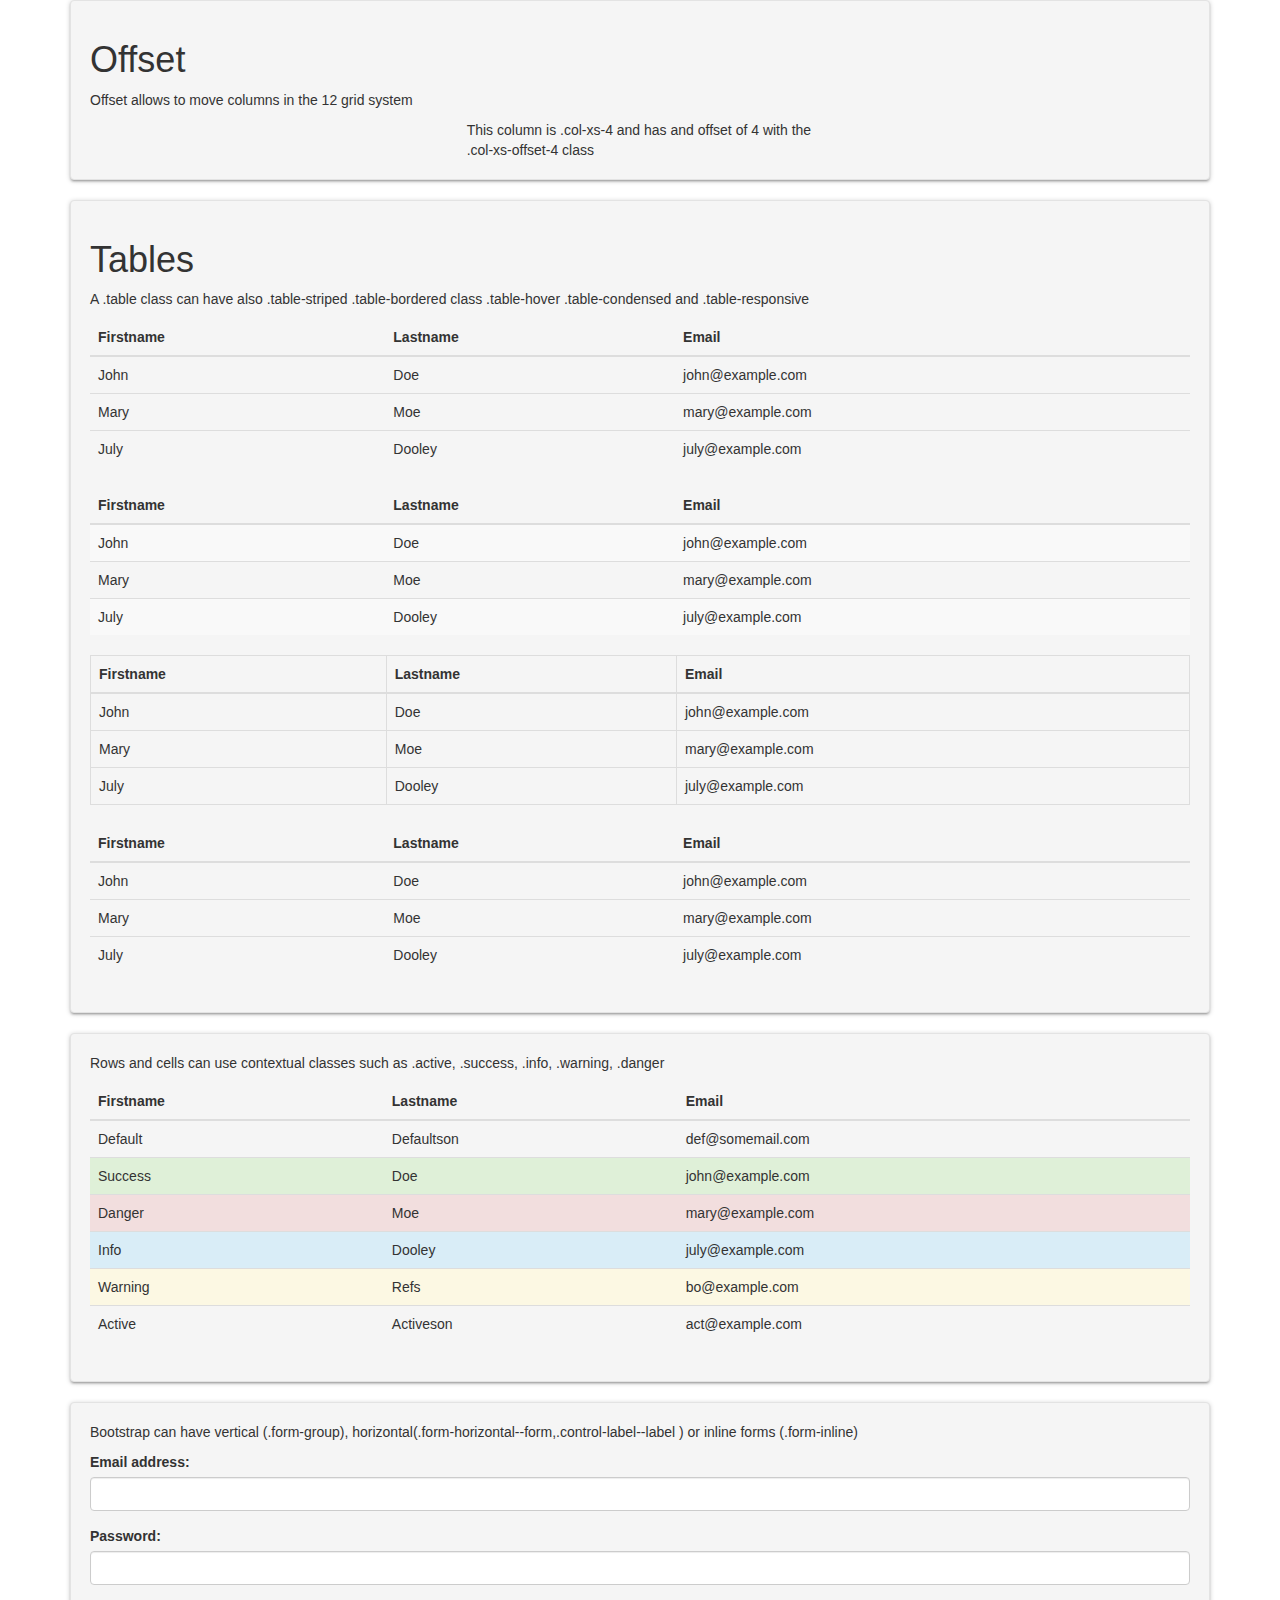
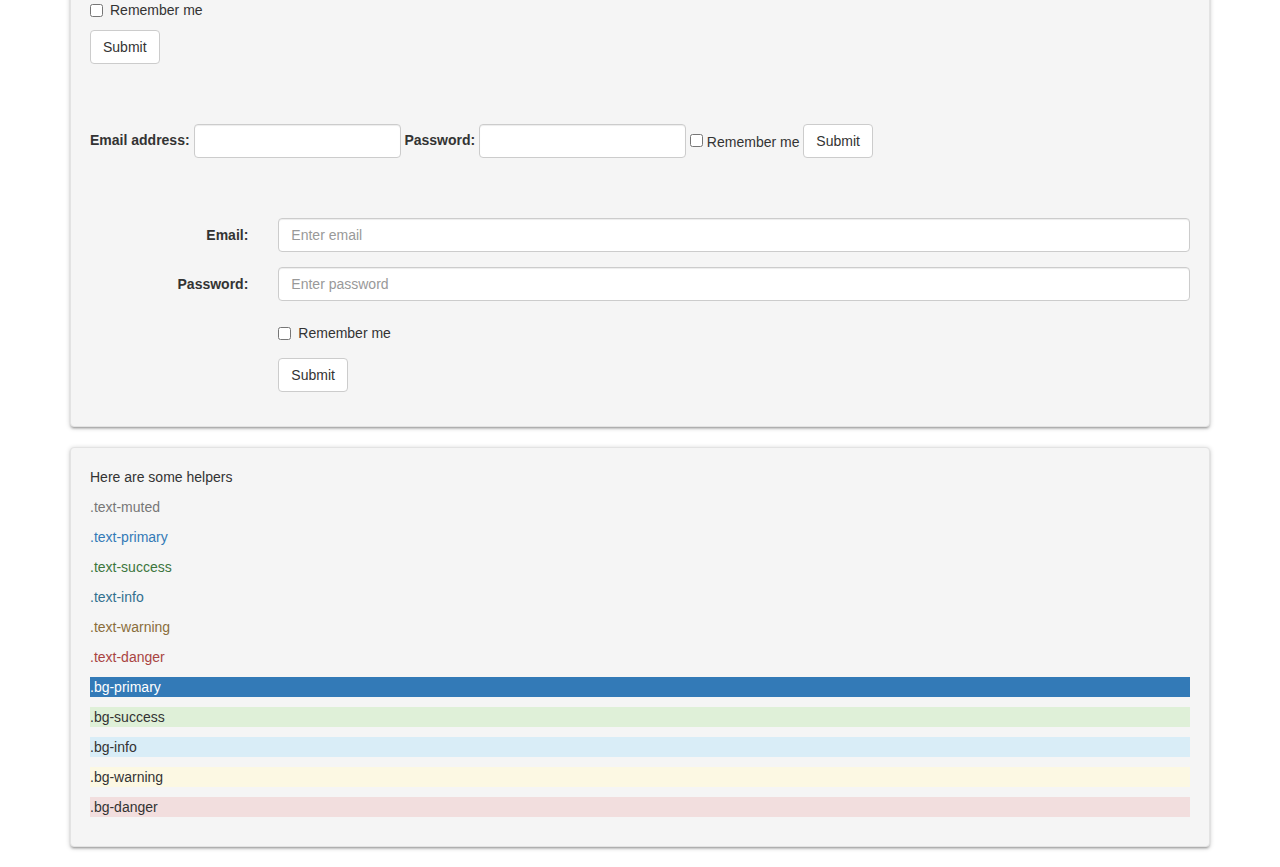
==== src/index.html @ 6f0fe5f9 "update 2" ====
<!DOCTYPE html>
<html lang="en">

<head>
    <meta charset="utf-8">
    <meta http-equiv="X-UA-Compatible" content="IE=edge">
    <meta name="viewport" content="width=device-width, initial-scale=1">
    <!-- The above 3 meta tags *must* come first in the head; any other head content must come *after* these tags -->
    <title>Bootstrap 101 Template</title>

    <!-- Bootstrap -->
    <link rel="stylesheet" href="https://maxcdn.bootstrapcdn.com/bootstrap/3.3.7/css/bootstrap.min.css" integrity="sha384-BVYiiSIFeK1dGmJRAkycuHAHRg32OmUcww7on3RYdg4Va+PmSTsz/K68vbdEjh4u"
        crossorigin="anonymous">
    <link rel="stylesheet" href="materialDesign.css">
    <link rel="stylesheet" href="myStyle.css">
    <!-- HTML5 shim and Respond.js for IE8 support of HTML5 elements and media queries -->
    <!-- WARNING: Respond.js doesn't work if you view the page via file:// -->
    <!--[if lt IE 9]>
      <script src="https://oss.maxcdn.com/html5shiv/3.7.3/html5shiv.min.js"></script>
      <script src="https://oss.maxcdn.com/respond/1.4.2/respond.min.js"></script>
    <![endif]-->
</head>

<body>
    <div class="container">
        <div class="well z-depth-1">
            <h1> Offset</h1>
            <p>Offset allows to move columns in the 12 grid system</p>
            <div class="row">
                <div class="col-xs-4 col-xs-offset-4 ">This column is .col-xs-4 and has and offset of 4 with the
                    .col-xs-offset-4 class</div>
            </div>
        </div>
    </div>

    <div class="container">
        <div class="well z-depth-1">
          <h1> Tables</h1>
          <p>A .table class can have also .table-striped .table-bordered class .table-hover .table-condensed and .table-responsive</p>
          <div class="row">
            <div class="col-xs-12 ">
              <table class="table">
                <thead>
                  <tr>
                    <th>Firstname</th>
                    <th>Lastname</th>
                    <th>Email</th>
                  </tr>
                </thead>
                <tbody>
                  <tr>
                    <td>John</td>
                    <td>Doe</td>
                    <td>john@example.com</td>
                  </tr>
                  <tr>
                    <td>Mary</td>
                    <td>Moe</td>
                    <td>mary@example.com</td>
                  </tr>
                  <tr>
                    <td>July</td>
                    <td>Dooley</td>
                    <td>july@example.com</td>
                  </tr>
                </tbody>
              </table>
            </div>
          </div>
          <div class="row">
            <div class="col-xs-12">
              <table class="table table-striped">
                <thead>
                  <tr>
                    <th>Firstname</th>
                    <th>Lastname</th>
                    <th>Email</th>
                  </tr>
                </thead>
                <tbody>
                  <tr>
                    <td>John</td>
                    <td>Doe</td>
                    <td>john@example.com</td>
                  </tr>
                  <tr>
                    <td>Mary</td>
                    <td>Moe</td>
                    <td>mary@example.com</td>
                  </tr>
                  <tr>
                            <td>July</td>
                            <td>Dooley</td>
                            <td>july@example.com</td>
                          </tr>
                        </tbody>
                      </table>
                    </div>
                  </div>
                  <div class="row">
                    <div class="col-xs-12">
                      <table class="table table-bordered">
                        <thead>
                          <tr>
                            <th>Firstname</th>
                            <th>Lastname</th>
                            <th>Email</th>
                          </tr>
                        </thead>
                        <tbody>
                          <tr>
                            <td>John</td>
                            <td>Doe</td>
                            <td>john@example.com</td>
                          </tr>
                          <tr>
                            <td>Mary</td>
                            <td>Moe</td>
                            <td>mary@example.com</td>
                          </tr>
                          <tr>
                            <td>July</td>
                            <td>Dooley</td>
                            <td>july@example.com</td>
                          </tr>
                        </tbody>
                      </table>
                </div>
              </div>
              <div class="row">
                <div class="col-xs-12">
                  <table class="table table-hover">
                    <thead>
                      <tr>
                        <th>Firstname</th>
                        <th>Lastname</th>
                        <th>Email</th>
                          </tr>
                        </thead>
                        <tbody>
                          <tr>
                            <td>John</td>
                            <td>Doe</td>
                            <td>john@example.com</td>
                          </tr>
                          <tr>
                            <td>Mary</td>
                            <td>Moe</td>
                            <td>mary@example.com</td>
                          </tr>
                          <tr>
                            <td>July</td>
                            <td>Dooley</td>
                            <td>july@example.com</td>
                          </tr>
                        </tbody>
                      </table>
                      
                    </div>
                  </div>
                </div>
              </div>
              
              <div class="container">
                <div class="well z-depth-1">
                  <p> Rows and cells can use contextual classes such as .active, .success, .info, .warning, .danger </p>
                  <table class="table">
                    <thead>
                      <tr>
                        <th>Firstname</th>
                        <th>Lastname</th>
                        <th>Email</th>
                      </tr>
                    </thead>
                    <tbody>
                      <tr>
                        <td>Default</td>
                        <td>Defaultson</td>
                        <td>def@somemail.com</td>
                      </tr>      
                      <tr class="success">
                        <td>Success</td>
                        <td>Doe</td>
                        <td>john@example.com</td>
                      </tr>
                      <tr class="danger">
                        <td>Danger</td>
                        <td>Moe</td>
                        <td>mary@example.com</td>
                      </tr>
                      <tr class="info">
                        <td>Info</td>
                        <td>Dooley</td>
                        <td>july@example.com</td>
                      </tr>
                      <tr class="warning">
                        <td>Warning</td>
                        <td>Refs</td>
          <td>bo@example.com</td>
        </tr>
        <tr class="active">
          <td>Active</td>
          <td>Activeson</td>
          <td>act@example.com</td>
        </tr>
      </tbody>
    </table>
  </div></div>

  <div class="container">
      <div class="well z-depth-1">
        <p>Bootstrap can have vertical (.form-group), horizontal(.form-horizontal--form,.control-label--label  ) or inline forms (.form-inline) </p>
        <form action="/action_page.php">
          <div class="form-group">
            <label for="email">Email address:</label>
            <input type="email" class="form-control" id="email">
          </div>
          <div class="form-group">
            <label for="pwd">Password:</label>
            <input type="password" class="form-control" id="pwd">
          </div>
          <div class="checkbox">
            <label><input type="checkbox"> Remember me</label>
          </div>
          <button type="submit" class="btn btn-default">Submit</button>
        </form> <br><br><br>
        
        <form class="form-inline" action="/action_page.php">
          <div class="form-group">
            <label for="email">Email address:</label>
            <input type="email" class="form-control" id="email">
          </div>
          <div class="form-group">
            <label for="pwd">Password:</label>
            <input type="password" class="form-control" id="pwd">
          </div>
          <div class="checkbox">
            <label><input type="checkbox"> Remember me</label>
          </div>
          <button type="submit" class="btn btn-default">Submit</button>
        </form><br><br><br>
        <form class="form-horizontal" action="/action_page.php">
          <div class="form-group">
            <label class="control-label col-sm-2" for="email">Email:</label>
            <div class="col-sm-10">
              <input type="email" class="form-control" id="email" placeholder="Enter email">
            </div>
          </div>
          <div class="form-group">
            <label class="control-label col-sm-2" for="pwd">Password:</label>
            <div class="col-sm-10"> 
              <input type="password" class="form-control" id="pwd" placeholder="Enter password">
            </div>
          </div>
          <div class="form-group"> 
            <div class="col-sm-offset-2 col-sm-10">
              <div class="checkbox">
                <label><input type="checkbox"> Remember me</label>
              </div>
    </div>
  </div>
  <div class="form-group"> 
    <div class="col-sm-offset-2 col-sm-10">
      <button type="submit" class="btn btn-default">Submit</button>
    </div>
  </div>
</form>

</div></div>
<div class="container">
    <div class="well z-depth-1">
      <p>Here are some helpers</p>
      <p class="text-muted">.text-muted</p>
<p class="text-primary">.text-primary</p>
<p class="text-success">.text-success</p>
<p class="text-info">.text-info</p>
<p class="text-warning">.text-warning</p>
<p class="text-danger">.text-danger</p>
        <p class="bg-primary">.bg-primary</p>
        <p class="bg-success">.bg-success</p>
        <p class="bg-info">.bg-info</p>
        <p class="bg-warning">.bg-warning</p>
        <p class="bg-danger">.bg-danger</p>

    </div></div>

<script src="https://ajax.googleapis.com/ajax/libs/jquery/3.3.1/jquery.min.js"></script>
<script src="https://maxcdn.bootstrapcdn.com/bootstrap/3.3.7/js/bootstrap.min.js"></script>
</body>

</html>
---- src/materialDesign.css ----
.z-depth-0 {
    -webkit-box-shadow: none !important;
    box-shadow: none !important;
}
.z-depth-1{
    -webkit-box-shadow: 0 2px 2px 0 rgba(0,0,0,0.14), 0 3px 1px -2px rgba(0,0,0,0.12), 0 1px 5px 0 rgba(0,0,0,0.2);
    box-shadow: 0 2px 2px 0 rgba(0,0,0,0.14), 0 3px 1px -2px rgba(0,0,0,0.12), 0 1px 5px 0 rgba(0,0,0,0.2);
}
.z-depth-2 {
        -webkit-box-shadow: 0 4px 5px 0 rgba(0,0,0,0.14), 0 1px 10px 0 rgba(0,0,0,0.12), 0 2px 4px -1px rgba(0,0,0,0.3);
        box-shadow: 0 4px 5px 0 rgba(0,0,0,0.14), 0 1px 10px 0 rgba(0,0,0,0.12), 0 2px 4px -1px rgba(0,0,0,0.3);
}
.z-depth-3 {
    -webkit-box-shadow: 0 8px 17px 2px rgba(0,0,0,0.14), 0 3px 14px 2px rgba(0,0,0,0.12), 0 5px 5px -3px rgba(0,0,0,0.2);
    box-shadow: 0 8px 17px 2px rgba(0,0,0,0.14), 0 3px 14px 2px rgba(0,0,0,0.12), 0 5px 5px -3px rgba(0,0,0,0.2);
}
---- src/myStyle.css ----
.table-hover tbody tr:hover td, .table-hover tbody tr:hover th{background-color:#280680; color: white}
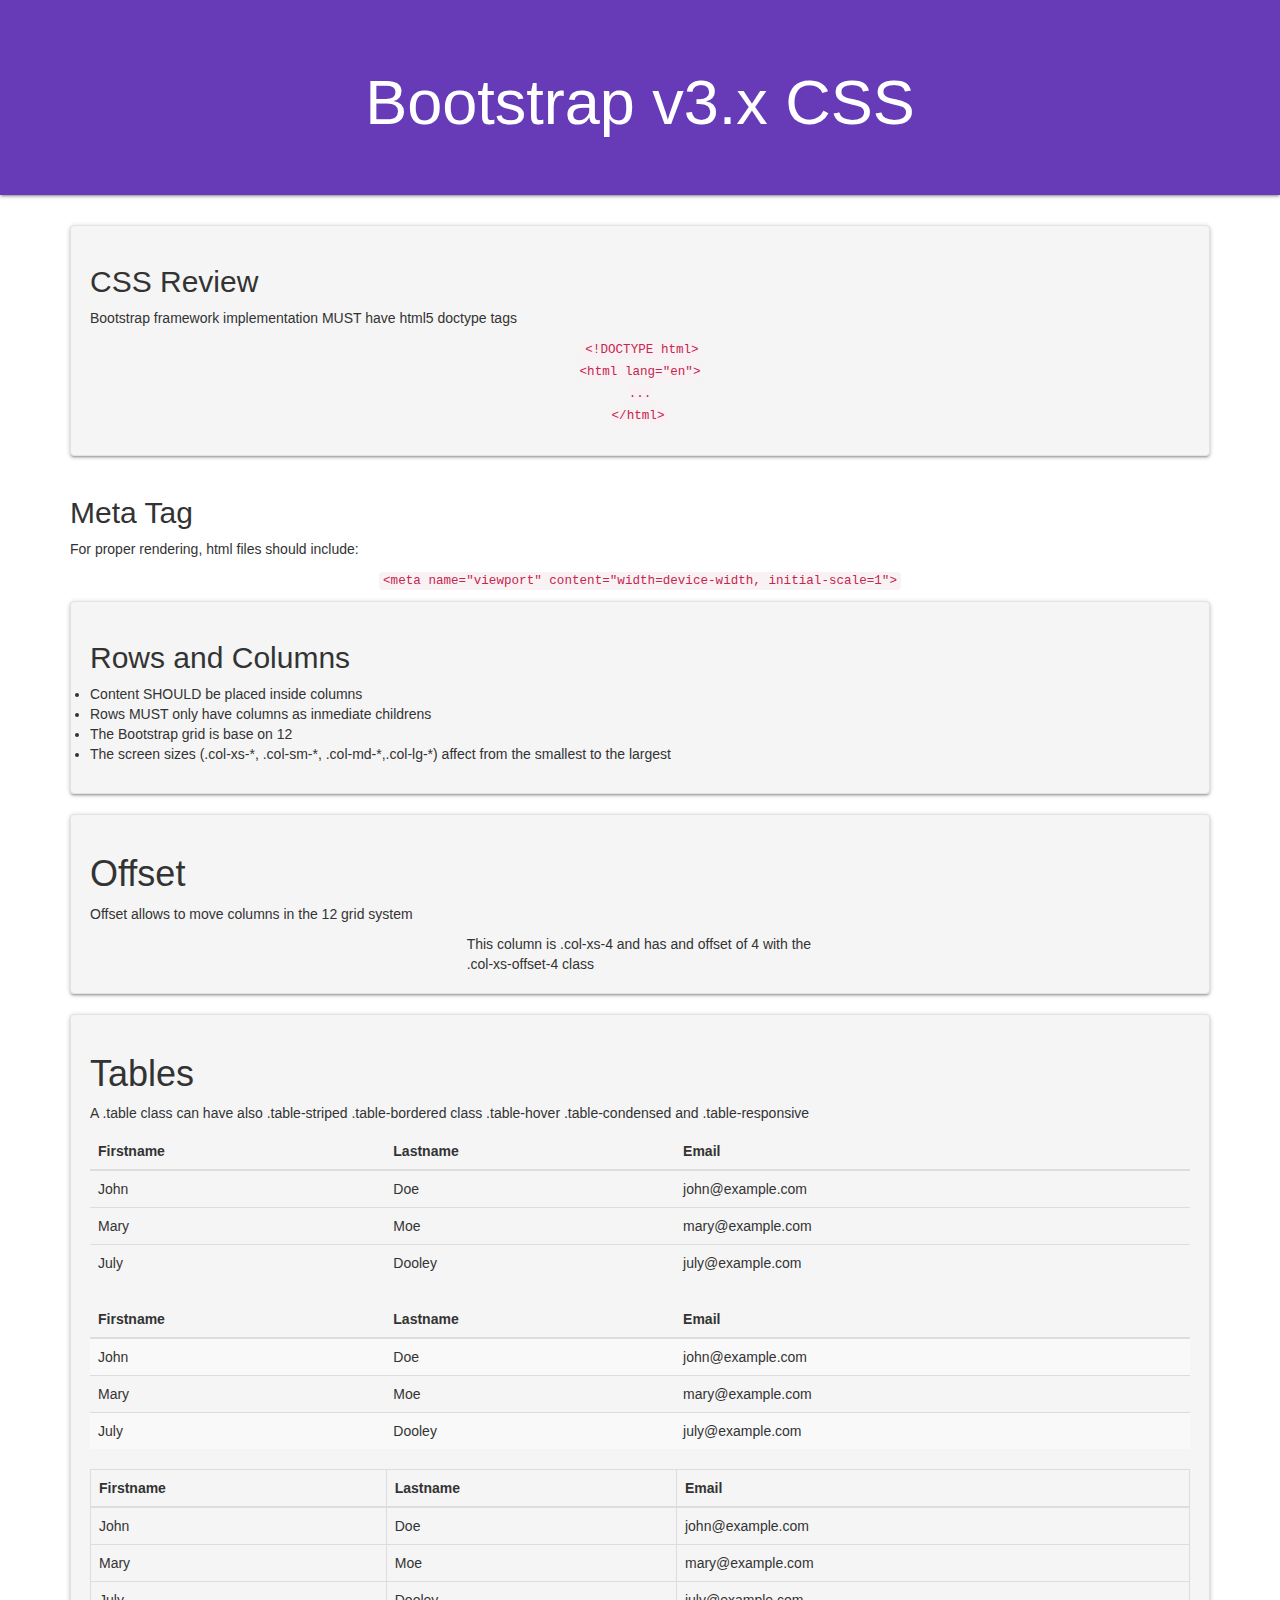
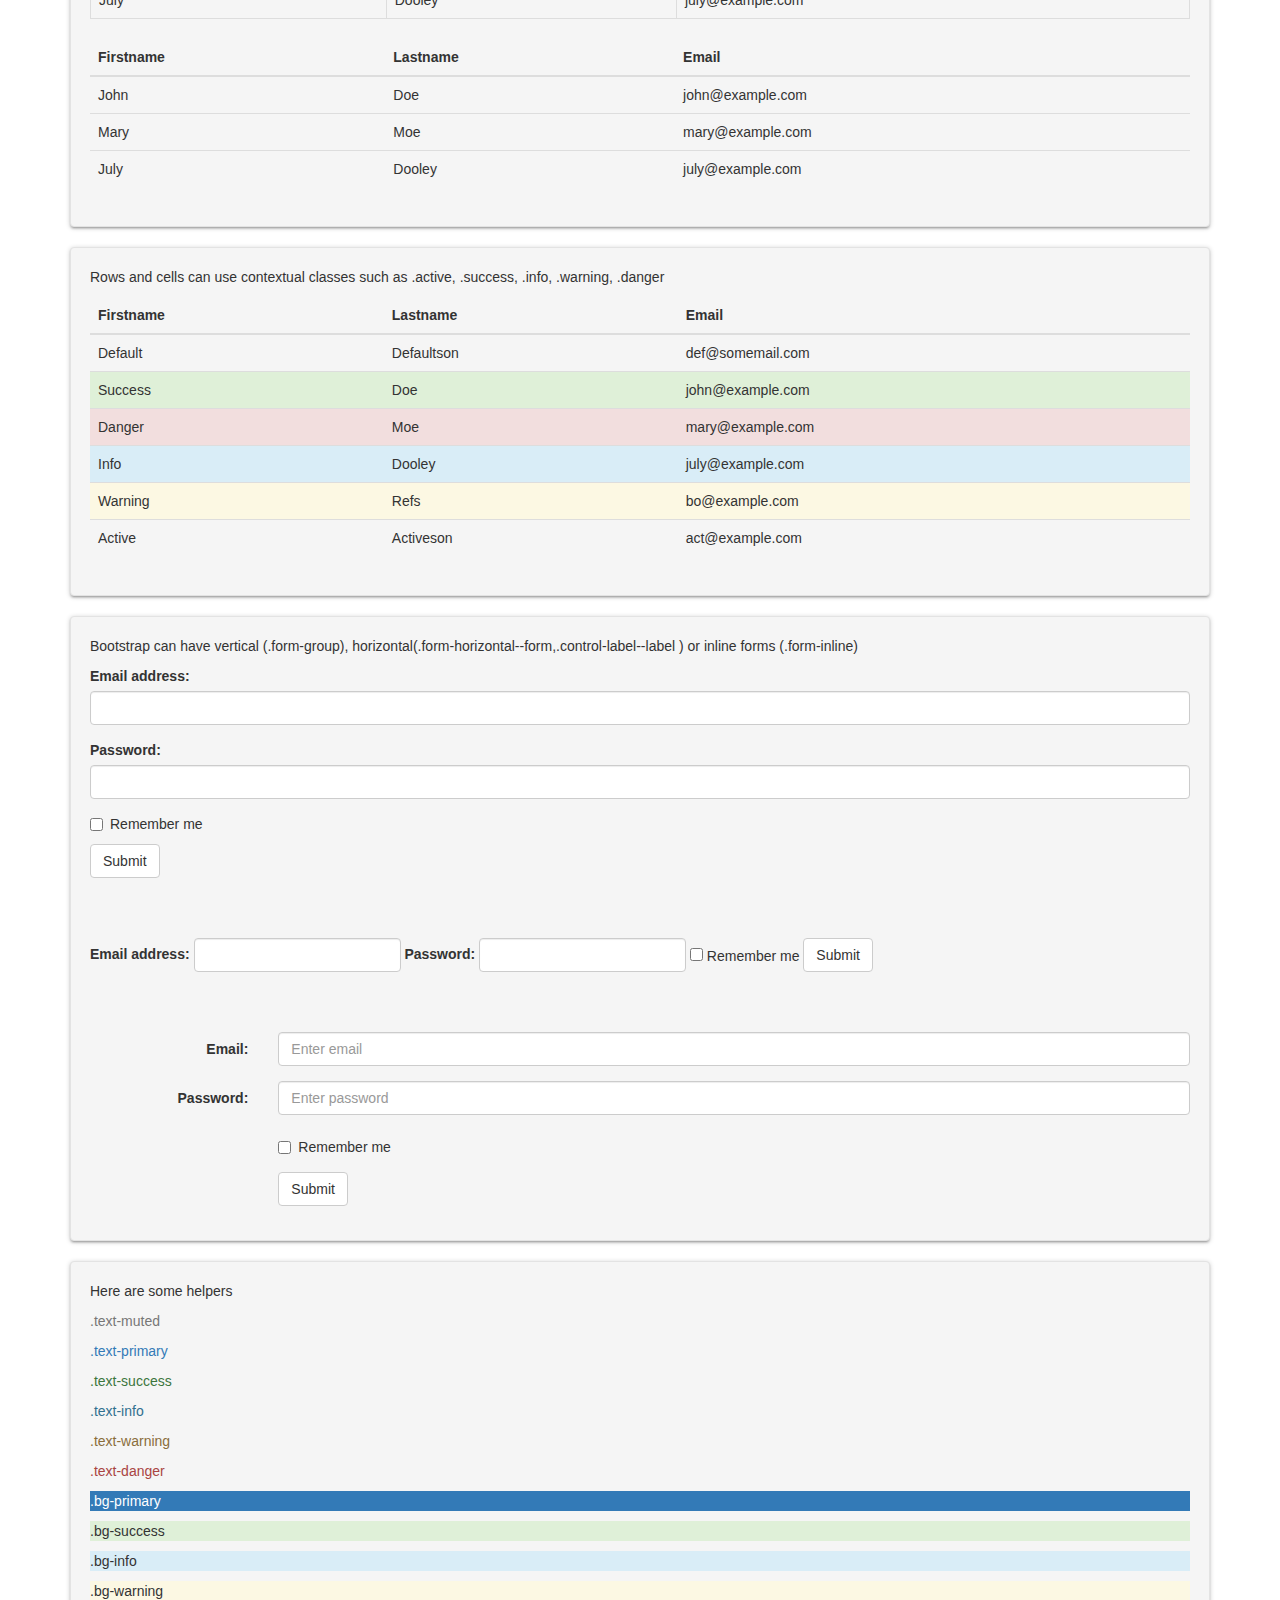
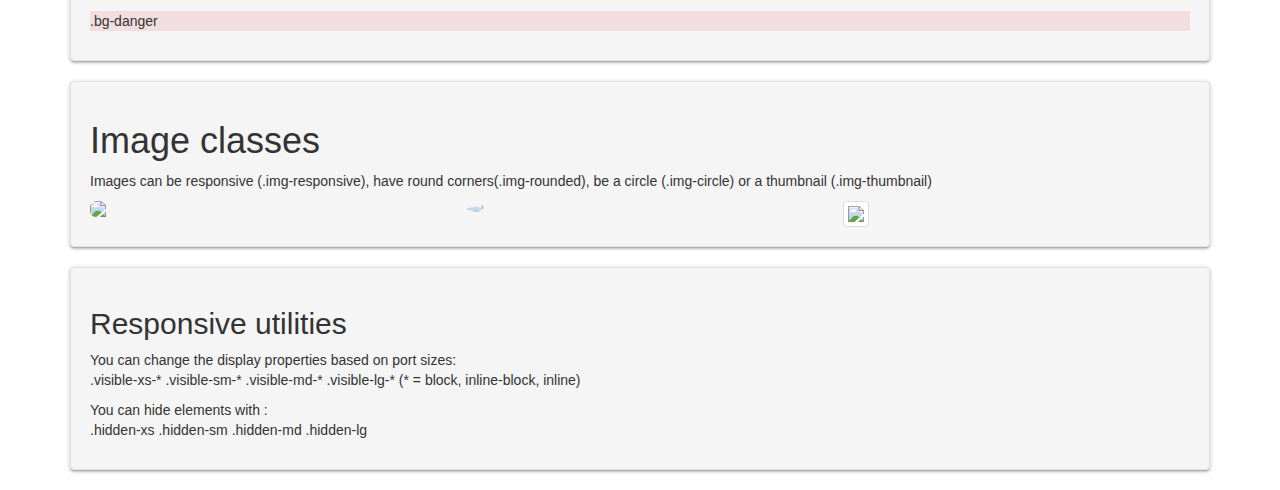
==== commit caffd553: "Update" ====
--- a/src/index.html
+++ b/src/index.html
@@ -22,6 +22,66 @@
 </head>
 
 <body>
+    <div class="jumbotron jumbo z-depth-1">
+        <h1>Bootstrap v3.x CSS</h1>
+                
+          </div>
+    <div class="container">
+    <div class="well z-depth-1">
+          <h2> CSS Review</h2>
+          <p>Bootstrap framework implementation MUST have html5 doctype tags</p>
+          <div class="text-center">
+                
+          <p> 
+    <code class="language-html" data-lang="html"><span class="cp">&lt;!DOCTYPE html&gt;<br></span>
+    <span class="nt">&lt;html</span> <span class="na">lang=</span><span class="s">"en"</span><span class="nt">&gt;<br></span>
+      ... <br>
+    <span class="nt">&lt;/html&gt;</span></code>
+    
+          </div>
+    </p>
+    </div>
+    </div>
+    
+    <div class="container ">
+    <div class="wellz-depth-1">
+          <h2> Meta Tag</h2>
+          <p>For proper rendering, html files should include:</p>
+          <div class="text-center">
+                
+          <p> 
+    <code class="language-html" data-lang="html">
+          
+          <span class="nt">&lt;meta</span> <span class="na">name=</span><span class="s">"viewport"</span> <span class="na">content=</span><span class="s">"width=device-width, initial-scale=1"</span><span class="nt">&gt;</span>
+          
+    </code>
+    
+          </div>
+    </p>
+    </div>
+    </div>
+    
+    <div class="container ">
+    <div class="well z-depth-1">
+          <h2>Rows and Columns</h2>
+          <p>
+          <li>
+          Content SHOULD be placed inside columns
+          </li>
+           <li>
+          Rows MUST only have columns as inmediate childrens
+          </li>
+            <li>
+          The Bootstrap grid is base on 12
+          </li>
+          <li>
+          The screen sizes (.col-xs-*, .col-sm-*, .col-md-*,.col-lg-*) affect from the smallest to the largest
+          </li>
+    
+          </p>
+    </div>
+    </div>
+    
     <div class="container">
         <div class="well z-depth-1">
             <h1> Offset</h1>
@@ -283,6 +343,48 @@
         <p class="bg-danger">.bg-danger</p>
 
     </div></div>
+    
+    <div class="container">
+        <div class="well z-depth-1">
+          <h1>Image classes</h1>
+          <p>Images can be responsive (.img-responsive), have round corners(.img-rounded), be a circle (.img-circle) or a thumbnail (.img-thumbnail) </p>
+        <div class="row">
+         <div class="col-xs-12 col-md-4"><img src="https://www.dike.lib.ia.us/images/sample-1.jpg" class="img-responsive img-rounded" style="width:100%"> </div>
+         <div class="col-xs-12 col-md-4"><img src="https://kbob.github.io/images/sample-4.jpg" class="img-responsive img-circle"></div>
+         <div class="col-xs-12 col-md-4"><img src="https://kbob.github.io/images/sample-5.jpg" class="img-responsive img-thumbnail"></div>
+        </div>
+        </div></div>    
+
+        <div class="container">
+            <div class="well z-depth-1">
+              <h2>Responsive utilities</h2>
+        <div class="row">
+          <div class="container">
+
+            <p>
+              You can change the display properties based on port sizes: <br>
+              .visible-xs-*	
+              .visible-sm-*	
+              .visible-md-*	
+              .visible-lg-*	
+              (* = block, inline-block, inline)
+            </p>
+          </div>
+        </div>
+        <div class="row">
+          <div class="container">
+
+            <p>
+              You can hide elements with : <br>
+              .hidden-xs	
+              .hidden-sm	
+              .hidden-md	
+              .hidden-lg	
+            </p>
+          </div>
+        </div> </div></div>
+          
+
 
 <script src="https://ajax.googleapis.com/ajax/libs/jquery/3.3.1/jquery.min.js"></script>
 <script src="https://maxcdn.bootstrapcdn.com/bootstrap/3.3.7/js/bootstrap.min.js"></script>
--- a/src/materialDesign.css
+++ b/src/materialDesign.css
@@ -13,4 +13,5 @@
 .z-depth-3 {
     -webkit-box-shadow: 0 8px 17px 2px rgba(0,0,0,0.14), 0 3px 14px 2px rgba(0,0,0,0.12), 0 5px 5px -3px rgba(0,0,0,0.2);
     box-shadow: 0 8px 17px 2px rgba(0,0,0,0.14), 0 3px 14px 2px rgba(0,0,0,0.12), 0 5px 5px -3px rgba(0,0,0,0.2);
-}    +}    
+
--- a/src/myStyle.css
+++ b/src/myStyle.css
@@ -1,2 +1,3 @@
-
-.table-hover tbody tr:hover td, .table-hover tbody tr:hover th{background-color:#280680; color: white}+.jumbo{background-color: #673ab7;color: white;  text-align: center}
+.jumbo h1{color:white; text-align: center}
+.table-hover tbody tr:hover td, .table-hover tbody tr:hover th{background-color:#320b86; color: white}